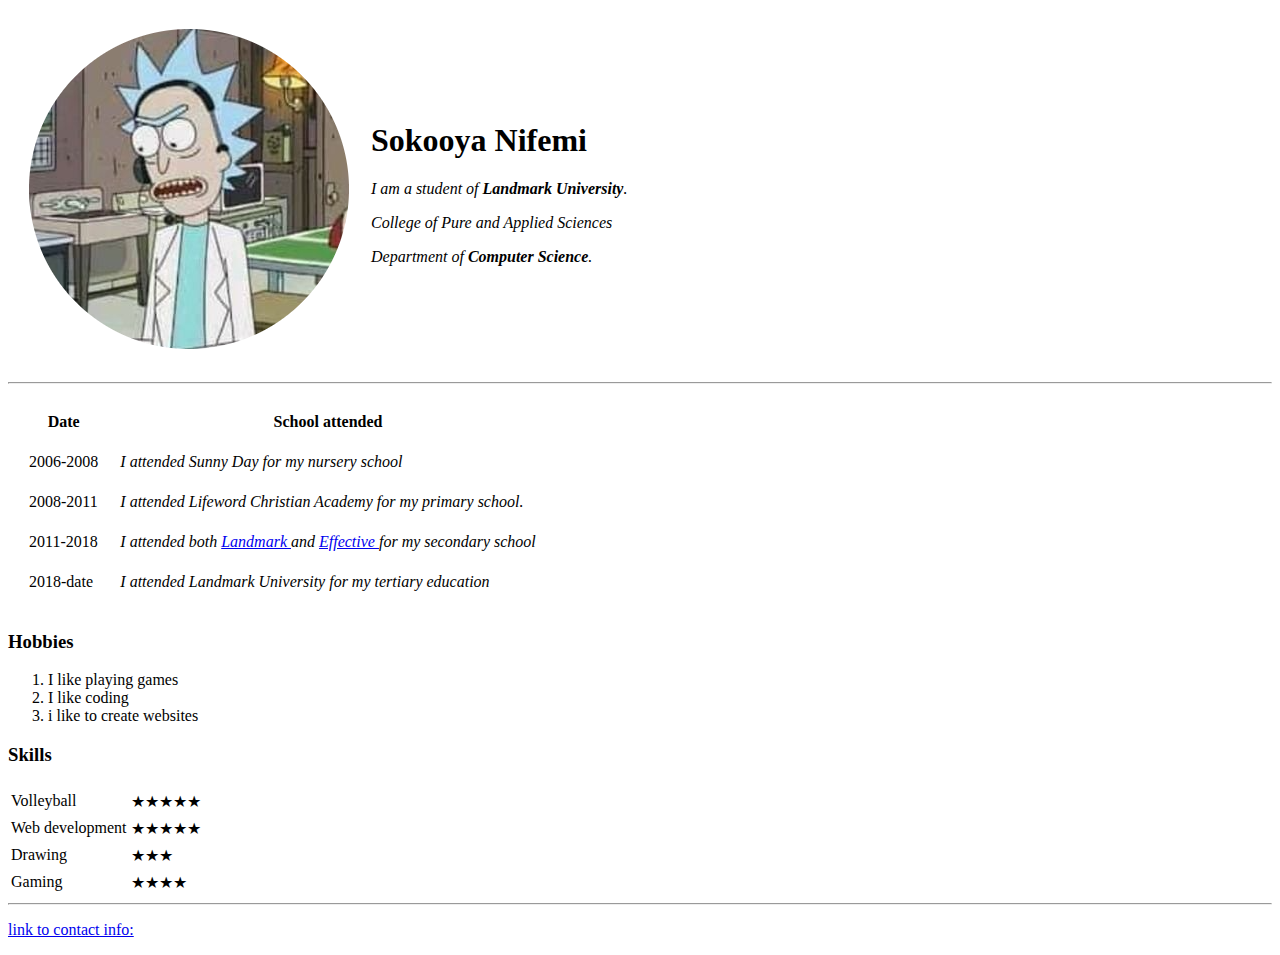
==== index.html @ c17f2e24 "Add initial cv website files" ====
<!DOCTYPE html>
  <html lang="en" dir="ltr">

  <head>
    <table cellspacing="20">
      <tr>
        <td>  <img src="nifemi.png" alt="Nifemi's profile picture "></td>
        <td>  <h1>Sokooya Nifemi</h1>
          <p><em>I am a student of <strong>Landmark University</strong>.</em></p>
          <p><em>College of Pure and Applied Sciences</em></p>
          <p><em>Department of <strong>Computer Science</strong>.</em></p></td>
      </tr>
    </table>

    <meta charset="utf-8">
    <title>★Nifemi's Personal Website★</title>
  </head>

  <body>

    <hr>
     <table cellspacing="20">
       <thead>
         <th>Date</th>
         <th>School attended</th>
       </thead>
       <tbody>
         <tr>
           <td>2006-2008</td>
           <td><em>I attended Sunny Day for my nursery school</em></td>
         </tr>
         <tr>
           <td>2008-2011</td>
           <td><em>I attended Lifeword Christian Academy for my primary school.</em></td>
         </tr>
         <tr>
           <td>2011-2018</td>
           <td><em>I attended both <a href="lmu.edu.ng"> Landmark </a> and <a href="effective.com ">Effective </a>for my secondary school</em></td>
         </tr>
         <tr>
           <td>2018-date</td>
           <td><em>I attended Landmark University for my tertiary education</em></td>
         </tr>
       </tbody>

     </table>
     <h3> Hobbies </h3>
       <ol>
         <li> I like playing games </li>
         <li> I like coding</li>
         <li>i like to create websites</li>
       </ol>

       <h3>Skills</h3>
       <table>
           <tr>
             <td>
               <tr>
               <td>Volleyball</td>
               <td>★★★★★</td>
             </tr>
           </td>
             <td>
               <tr>
                <td>Web development</td>
                <td>★★★★★</td>
              </tr>
            </td>
           </tr>
           <tr>
             <td>
               <tr>
                <td>Drawing</td>
                <td>★★★</td>
              </tr>
              </td>
             <td>
                <tr>
                <td>Gaming</td>
                <td>★★★★</td>
              </tr>
            </td>
           </tr>

       </table>
<hr>

    <p><a href="contactinfo.html">link to contact info:</a></p>
  </body>

  </html>
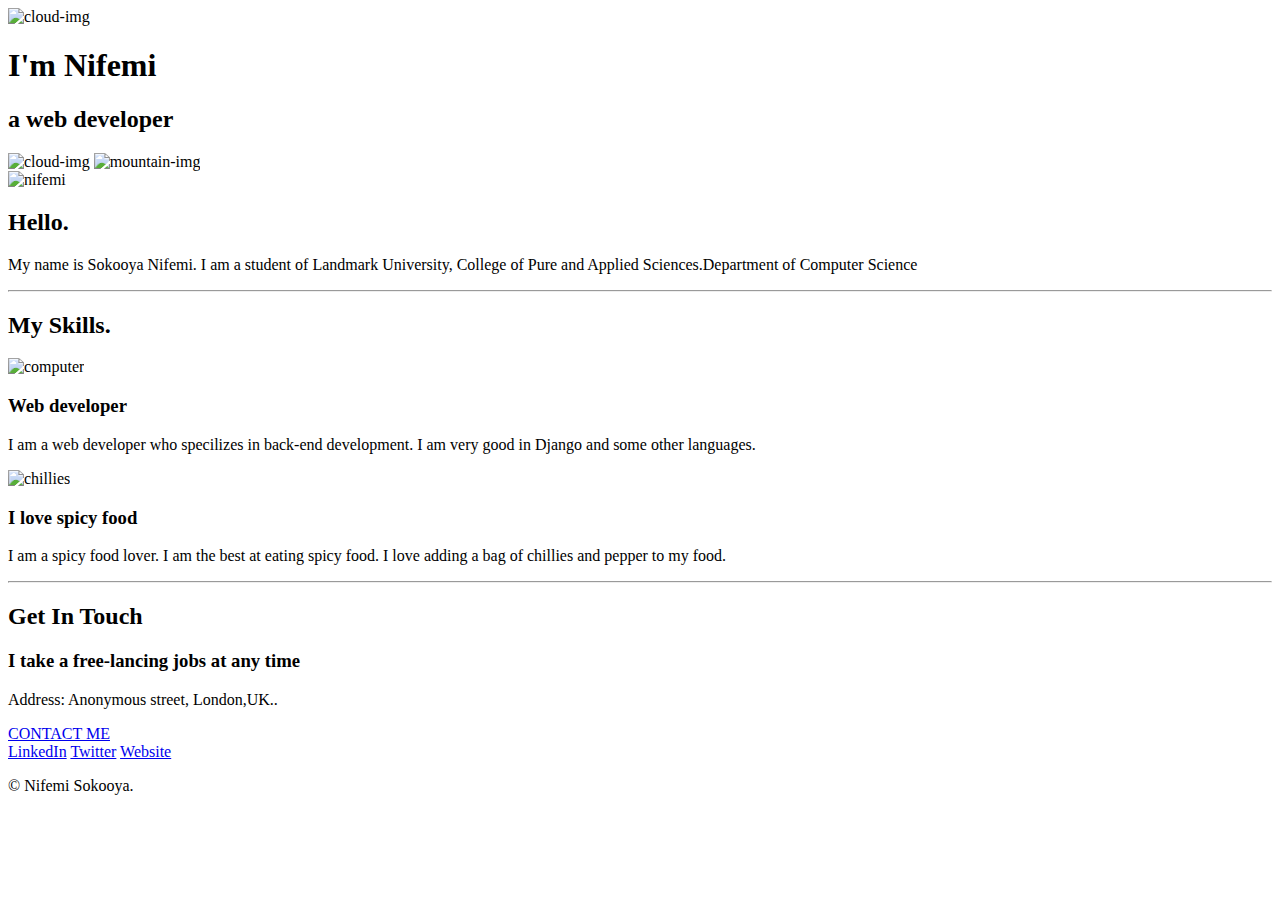
==== commit 906e9a32: "Add files via upload" ====
--- a/index.html
+++ b/index.html
@@ -1,91 +1,59 @@
- <!DOCTYPE html>
-  <html lang="en" dir="ltr">
+<!DOCTYPE html>
+<html lang="en" dir="ltr">
+  <head>
+    <meta charset="utf-8">
+    <title>Nifemi Sokooya- a web developer</title>
 
-  <head>
-    <table cellspacing="20">
-      <tr>
-        <td>  <img src="nifemi.png" alt="Nifemi's profile picture "></td>
-        <td>  <h1>Sokooya Nifemi</h1>
-          <p><em>I am a student of <strong>Landmark University</strong>.</em></p>
-          <p><em>College of Pure and Applied Sciences</em></p>
-          <p><em>Department of <strong>Computer Science</strong>.</em></p></td>
-      </tr>
-    </table>
+    <link rel="stylesheet" href="css/styles.css">
+    <link rel="icon" href="favicon.ico">
+    <link rel="preconnect" href="https://fonts.googleapis.com">
+<link rel="preconnect" href="https://fonts.gstatic.com" crossorigin>
+<link href="https://fonts.googleapis.com/css2?family=Hurricane&family=Merriweather:ital@1&family=Montserrat&display=swap" rel="stylesheet">
+  </head>
+  <body>
+    <div class="top-container">
+      <img class="top-cloud" src="images/cloud.png" alt="cloud-img">
+      <h1>I'm Nifemi</h1>
+      <h2>a web developer</h2>
+      <img class="bottom-cloud" src="images/cloud.png" alt="cloud-img">
+      <img class="mountain" src="images/mountain 2.png" alt="mountain-img">
+    </div>
+    <div class="middle-container">
+      <div class="profile">
+        <img class="nifemi" src="images/nifemi.png" alt="nifemi">
+        <h2>Hello.</h2>
+        <p class="info">My name is Sokooya Nifemi. I am a student of Landmark University, College of Pure and Applied Sciences.Department of Computer Science</p>
+      </div>
+      <hr>
+      <div class="skills">
+        <h2>My Skills.</h2>
+        <div class="skill-row">
+          <img class="computer" src="images/computer.png" alt="computer">
+          <h3>Web developer</h3>
+          <p>I am a web developer who specilizes in back-end development. I am very good in Django and some other languages.</p>
+        </div>
+        <div class="skill-row">
+          <img class="chillies" src="images/chillies.png" alt="chillies">
+          <h3>I love spicy food</h3>
+          <p>I am a spicy food lover. I am the best at eating spicy food. I love adding a bag of chillies and pepper to my food.</p>
+        </div>
+      </div>
+      <hr>
+      <div class="contact-me">
+        <h2>Get In Touch</h2>
+        <h3 class="free">I take a free-lancing jobs at any time</h3>
+        <p class="free">Address: Anonymous street, London,UK..</p>
+        <a class="btn" href="mailto:sokoyanifemi@gmail.com">CONTACT ME</a>
+      </div>
+    </div>
 
-    <meta charset="utf-8">
-    <title>★Nifemi's Personal Website★</title>
-  </head>
 
-  <body>
+    <div class="bottom-container">
+      <a class="footer-link" href="https://www.linkedin.com/">LinkedIn</a>
+      <a class="footer-link" href="https://twitter.com/">Twitter</a>
+      <a class="footer-link" href="https://www.appbrewery.co/">Website</a>
+      <p class="ending">© Nifemi Sokooya.</p>
+    </div>
 
-    <hr>
-     <table cellspacing="20">
-       <thead>
-         <th>Date</th>
-         <th>School attended</th>
-       </thead>
-       <tbody>
-         <tr>
-           <td>2006-2008</td>
-           <td><em>I attended Sunny Day for my nursery school</em></td>
-         </tr>
-         <tr>
-           <td>2008-2011</td>
-           <td><em>I attended Lifeword Christian Academy for my primary school.</em></td>
-         </tr>
-         <tr>
-           <td>2011-2018</td>
-           <td><em>I attended both <a href="lmu.edu.ng"> Landmark </a> and <a href="effective.com ">Effective </a>for my secondary school</em></td>
-         </tr>
-         <tr>
-           <td>2018-date</td>
-           <td><em>I attended Landmark University for my tertiary education</em></td>
-         </tr>
-       </tbody>
-
-     </table>
-     <h3> Hobbies </h3>
-       <ol>
-         <li> I like playing games </li>
-         <li> I like coding</li>
-         <li>i like to create websites</li>
-       </ol>
-
-       <h3>Skills</h3>
-       <table>
-           <tr>
-             <td>
-               <tr>
-               <td>Volleyball</td>
-               <td>★★★★★</td>
-             </tr>
-           </td>
-             <td>
-               <tr>
-                <td>Web development</td>
-                <td>★★★★★</td>
-              </tr>
-            </td>
-           </tr>
-           <tr>
-             <td>
-               <tr>
-                <td>Drawing</td>
-                <td>★★★</td>
-              </tr>
-              </td>
-             <td>
-                <tr>
-                <td>Gaming</td>
-                <td>★★★★</td>
-              </tr>
-            </td>
-           </tr>
-
-       </table>
-<hr>
-
-    <p><a href="contactinfo.html">link to contact info:</a></p>
   </body>
-
-  </html>
+</html>
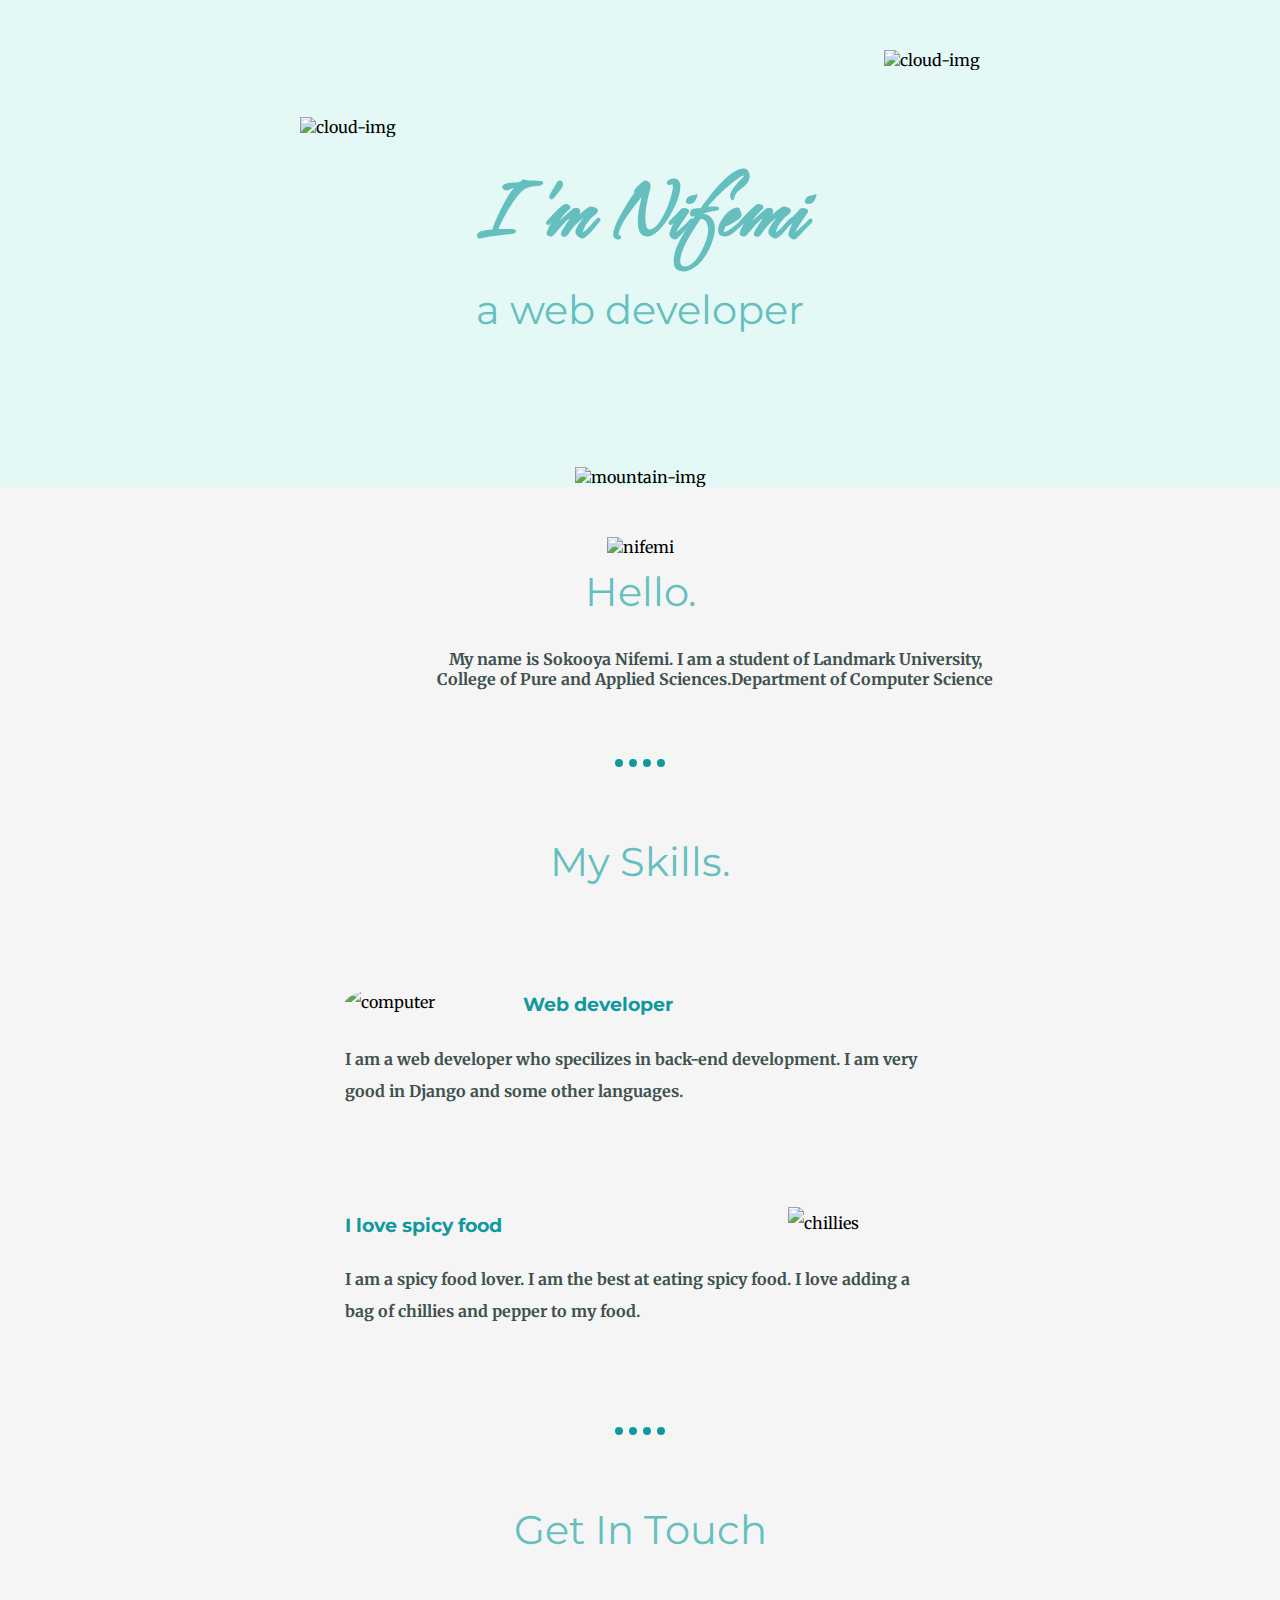
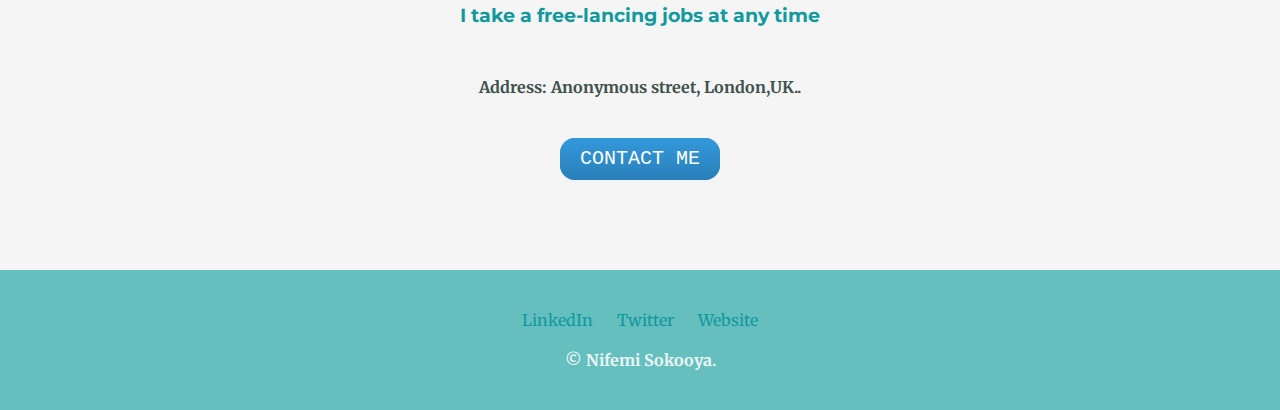
==== commit f179d2b5: "Update index.html" ====
--- a/index.html
+++ b/index.html
@@ -4,7 +4,7 @@
     <meta charset="utf-8">
     <title>Nifemi Sokooya- a web developer</title>
 
-    <link rel="stylesheet" href="css/styles.css">
+    <link rel="stylesheet" href="styles.css">
     <link rel="icon" href="favicon.ico">
     <link rel="preconnect" href="https://fonts.googleapis.com">
 <link rel="preconnect" href="https://fonts.gstatic.com" crossorigin>
--- a/styles.css
+++ b/styles.css
@@ -0,0 +1,152 @@
+
+body{
+  font-family: 'Merriweather', serif;
+  margin: 0;
+  text-align: center;
+}
+
+h1{
+  color: #66BFBF;
+  font-family: 'Hurricane', cursive;
+  margin: 50px auto 0 auto;
+  font-size: 5.625rem;
+}
+h2{
+  color: #66BFBF;
+  font-family: 'Montserrat', sans-serif;
+  font-size: 2.5rem;
+  margin-top: 10px;
+  font-weight: normal;
+}
+h3{
+  color:  #11999E;
+  font-family: 'Montserrat', sans-serif;
+}
+
+hr{
+  border-style: none;
+  border-top: dotted;
+  border-width: 8px;
+  border-color: #11999E;
+  width: 50px;
+  margin: 70px auto 70px auto;
+
+}
+
+a{
+  color: #11999E;
+}
+
+.top-container{
+  background-color: #E4F9F5;
+  position: relative;
+  padding-top: 100px;
+}
+
+.middle-container{
+background-color: #F5F5F5;
+padding: 50px;
+
+}
+
+.info{
+  width: 50%;
+  text-align: center;
+  padding-left: 370px;
+}
+
+.bottom-container{
+background-color: #66BFBF;
+padding: 40px;
+
+}
+
+.top-cloud{
+  position: absolute;
+  top: 50px;
+  right: 300px;
+  ;
+}
+
+.bottom-cloud{
+  position: absolute;
+  bottom:350px;
+  left: 300px;
+}
+.mountain{
+  padding-top:100px;
+}
+
+.nifemi{
+  height: 130px;
+}
+
+.skill-row{
+  width: 50%;
+  margin: 100px auto 100px auto;
+  text-align: left;
+  line-height: 2;
+}
+
+.computer{
+  border-radius: 100%;
+  float: left;
+  width: 25%;
+  margin-right: 30px;
+}
+.chillies{
+  float: right;
+  margin-left: 30px;
+  width: 25%;
+}
+
+.btn {
+  background: #3498db;
+  background-image: -webkit-linear-gradient(top, #3498db, #2980b9);
+  background-image: -moz-linear-gradient(top, #3498db, #2980b9);
+  background-image: -ms-linear-gradient(top, #3498db, #2980b9);
+  background-image: -o-linear-gradient(top, #3498db, #2980b9);
+  background-image: linear-gradient(to bottom, #3498db, #2980b9);
+  -webkit-border-radius: 15;
+  -moz-border-radius: 15;
+  border-radius: 15px;
+  font-family: Courier New;
+  color: #ffffff;
+  font-size: 20px;
+  padding: 9px 20px 10px 20px;
+  text-decoration: none;
+}
+
+.btn:hover {
+  background: #3cb0fd;
+  background-image: -webkit-linear-gradient(top, #3cb0fd, #3498db);
+  background-image: -moz-linear-gradient(top, #3cb0fd, #3498db);
+  background-image: -ms-linear-gradient(top, #3cb0fd, #3498db);
+  background-image: -o-linear-gradient(top, #3cb0fd, #3498db);
+  background-image: linear-gradient(to bottom, #3cb0fd, #3498db);
+  text-decoration: none;
+}
+
+.footer-link{
+  margin:20px 10px 20px 10px;
+  text-decoration: none;
+  color: #11999E;
+}
+
+.ending{
+  color: #EAF6F6;
+  margin: 20px auto 0 auto;
+}
+
+.contact-me{
+  padding-bottom: 50px;
+}
+
+p{
+  color: #40514E;
+  font-weight: bold;
+}
+
+.free{
+  margin: 50px auto 50px auto;
+}
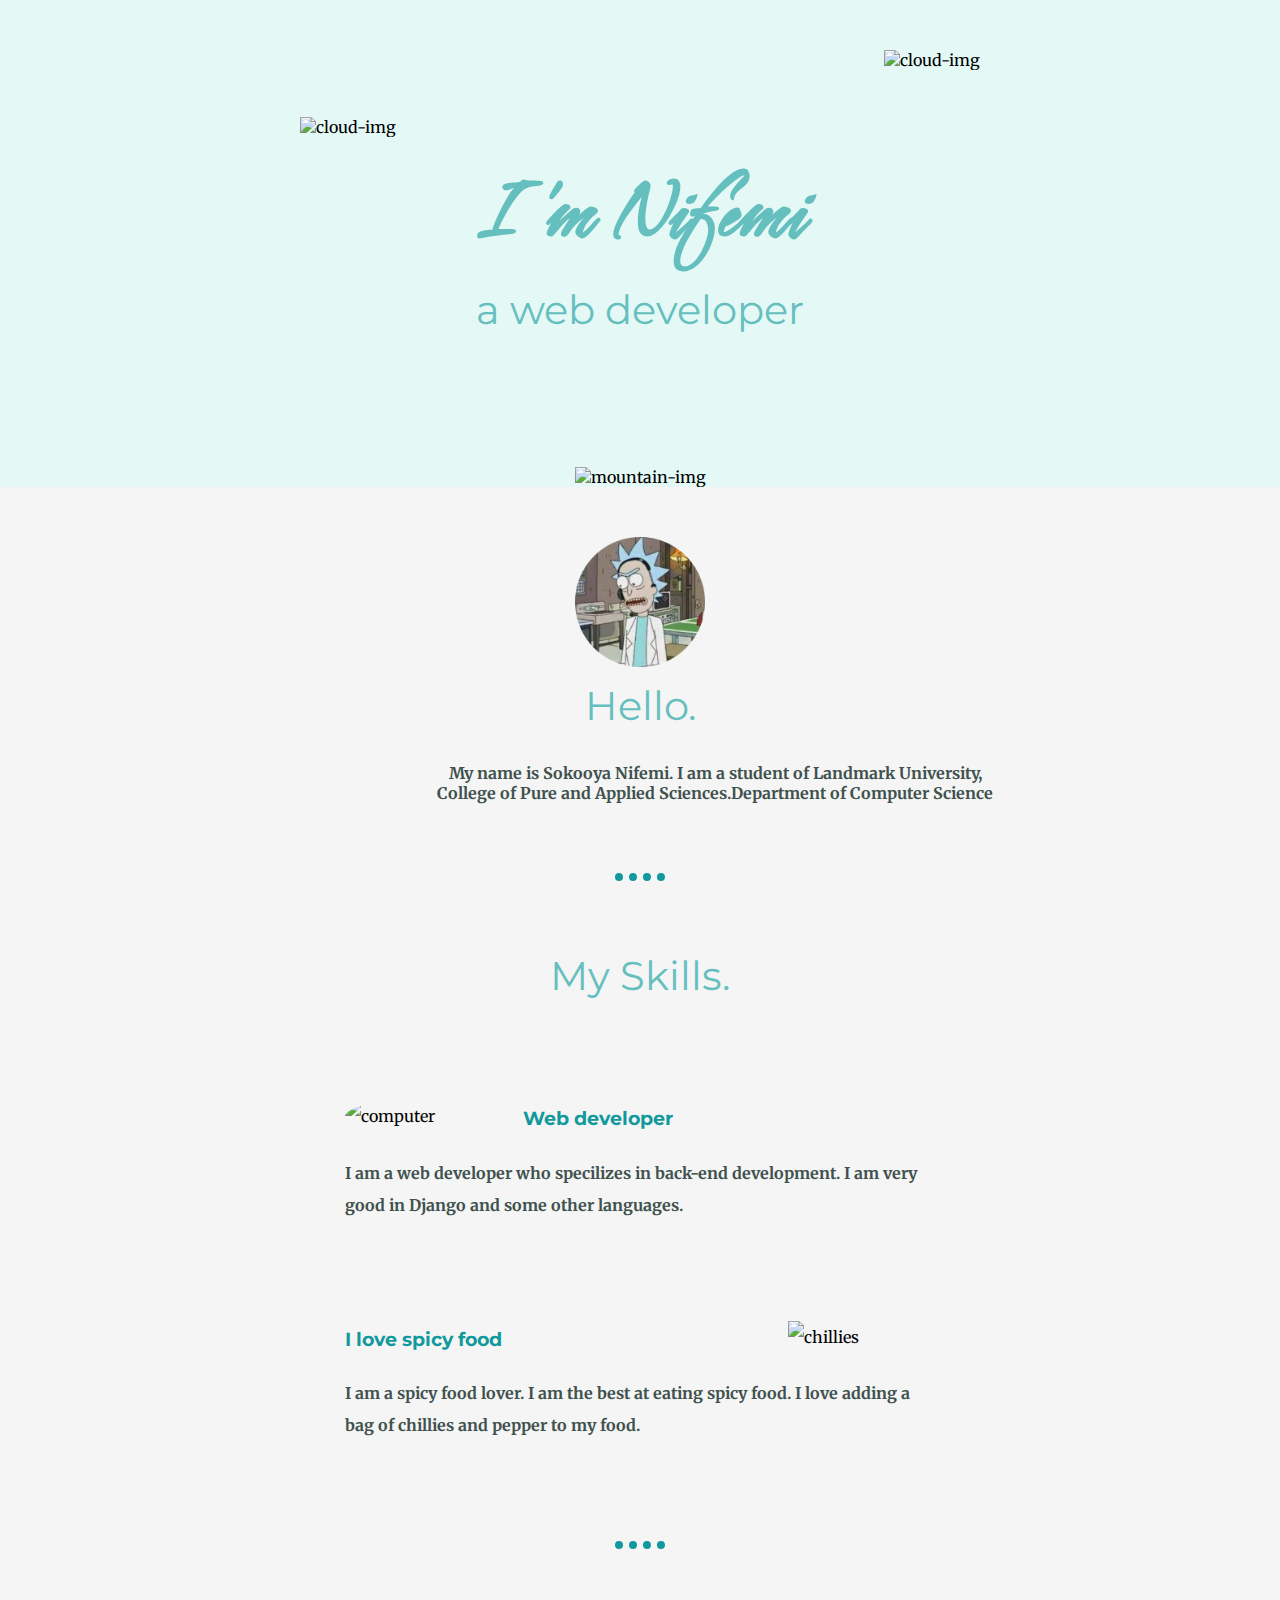
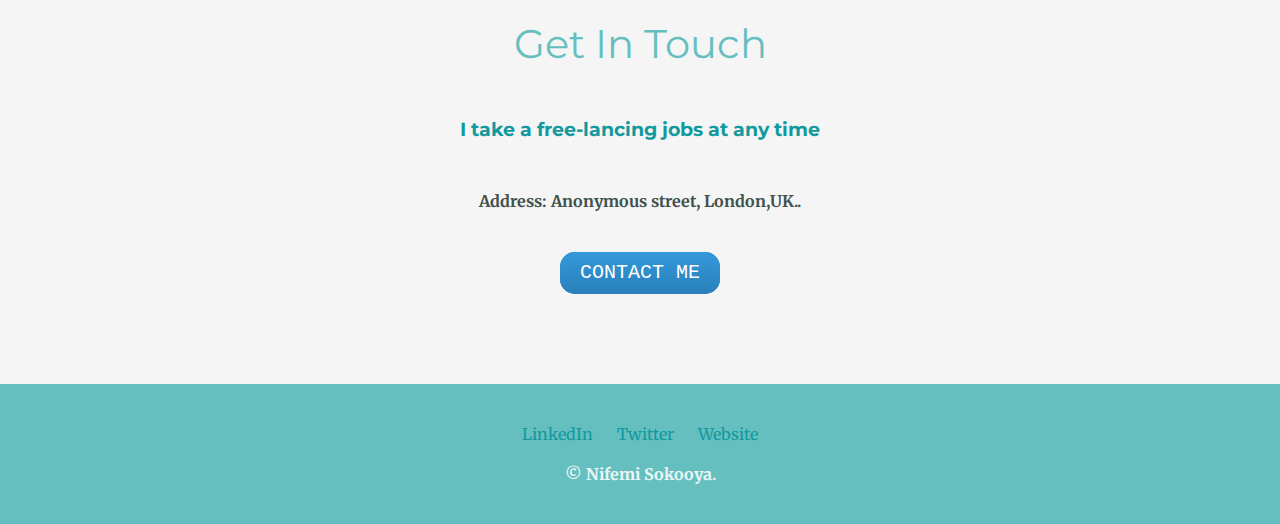
==== commit 1f697ab7: "Update index.html" ====
--- a/index.html
+++ b/index.html
@@ -12,15 +12,15 @@
   </head>
   <body>
     <div class="top-container">
-      <img class="top-cloud" src="images/cloud.png" alt="cloud-img">
+      <img class="top-cloud" src="cloud.png" alt="cloud-img">
       <h1>I'm Nifemi</h1>
       <h2>a web developer</h2>
-      <img class="bottom-cloud" src="images/cloud.png" alt="cloud-img">
-      <img class="mountain" src="images/mountain 2.png" alt="mountain-img">
+      <img class="bottom-cloud" src="cloud.png" alt="cloud-img">
+      <img class="mountain" src="mountain 2.png" alt="mountain-img">
     </div>
     <div class="middle-container">
       <div class="profile">
-        <img class="nifemi" src="images/nifemi.png" alt="nifemi">
+        <img class="nifemi" src="nifemi.png" alt="nifemi">
         <h2>Hello.</h2>
         <p class="info">My name is Sokooya Nifemi. I am a student of Landmark University, College of Pure and Applied Sciences.Department of Computer Science</p>
       </div>
@@ -28,12 +28,12 @@
       <div class="skills">
         <h2>My Skills.</h2>
         <div class="skill-row">
-          <img class="computer" src="images/computer.png" alt="computer">
+          <img class="computer" src="computer.png" alt="computer">
           <h3>Web developer</h3>
           <p>I am a web developer who specilizes in back-end development. I am very good in Django and some other languages.</p>
         </div>
         <div class="skill-row">
-          <img class="chillies" src="images/chillies.png" alt="chillies">
+          <img class="chillies" src="chillies.png" alt="chillies">
           <h3>I love spicy food</h3>
           <p>I am a spicy food lover. I am the best at eating spicy food. I love adding a bag of chillies and pepper to my food.</p>
         </div>
